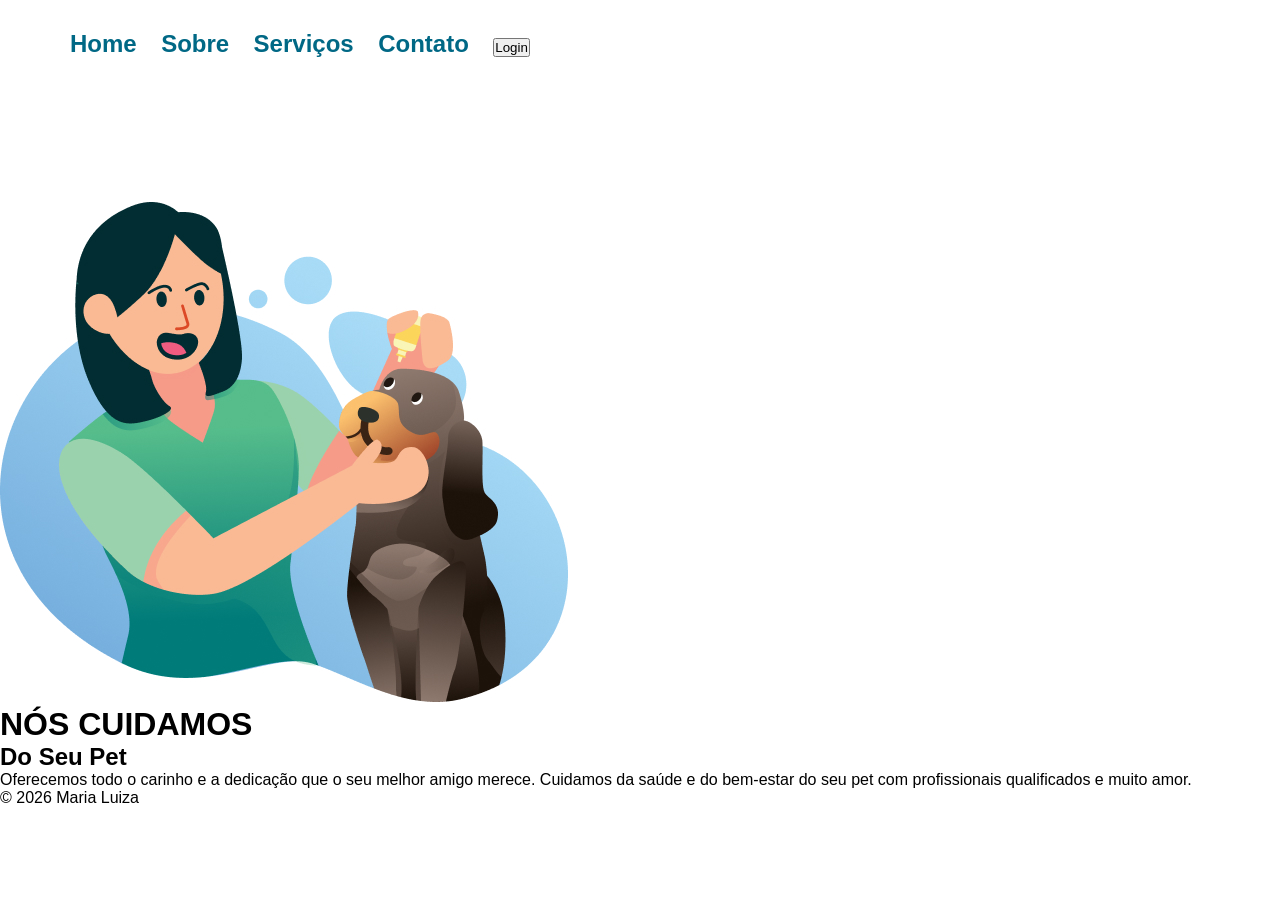
==== index.html @ 30f7d417 "Add files via upload" ====
<!DOCTYPE html>
<html lang="en">

<head>
    <meta charset="UTF-8">
    <meta name="viewport" content="width=device-width, initial-scale=1.0">
    <title>Pet Maria</title>
    <link rel="preconnect" href="https://fonts.googleapis.com">
    <link rel="preconnect" href="https://fonts.gstatic.com" crossorigin>
    <link href="https://fonts.googleapis.com/css2?family=Playwrite+DE+SAS+Guides&display=swap" rel="stylesheet">
    <link rel="stylesheet" href="style.css">
    </head>

<body>
    <header>
        <nav>
            <ul>
                <li><a>Home</a></li>
                <li><a>Sobre</a></li>
                <li><a>Serviços</a></li>
                <li><a>Contato</a></li>
            </ul>
        </nav>
        <button>Login</button>
    </header>
    <main>
        <img src="./img/logo.jpg" alt="logo-pet" class="logo">
        <div class="texto">
            <h1 class="titulo">NÓS CUIDAMOS</h1>
            <h2 class="sub-titulo">Do Seu Pet</h2>
            <p class="paragrafo"> Oferecemos todo o carinho e a dedicação que o seu melhor amigo merece. Cuidamos da
                saúde e
                do bem-estar do seu pet
                com profissionais qualificados e muito amor.
            </p>
        </div>
    </main>
    <footer>
        <p>&copy; 2026 Maria Luiza</p>
    </footer>



    <script scr="app.js"></script>
</body>

</html>
---- style.css ----
*{
 margin: 0;
padding: 0;
box-sizing: border-box;
font-family:'Playwrite Deutschland Schulausgangschrift Guides',sans-serif;
}

li{
    display: inline-block;
}
nav{
    display: inline-block;
}
header{
    margin: 30px 0px 144px 70px
}
a{
    font-weight: 600;
    font-size: 24px;
    line-height: 28px;
    margin: 0 20px 0 0 ;
    cursor: pointer;
    color: #006885;
}
.botao-login{
    width: 130px;
    height: 38px;
border-radius: 20px;
background-color:#00ffff;
border: none;
font-size: 20px;
font-weight: 600px;
color: rgb(62, 70, 70);
transition:opacity 0.2s;
}
.botao-login{
    opacity:0.8
}
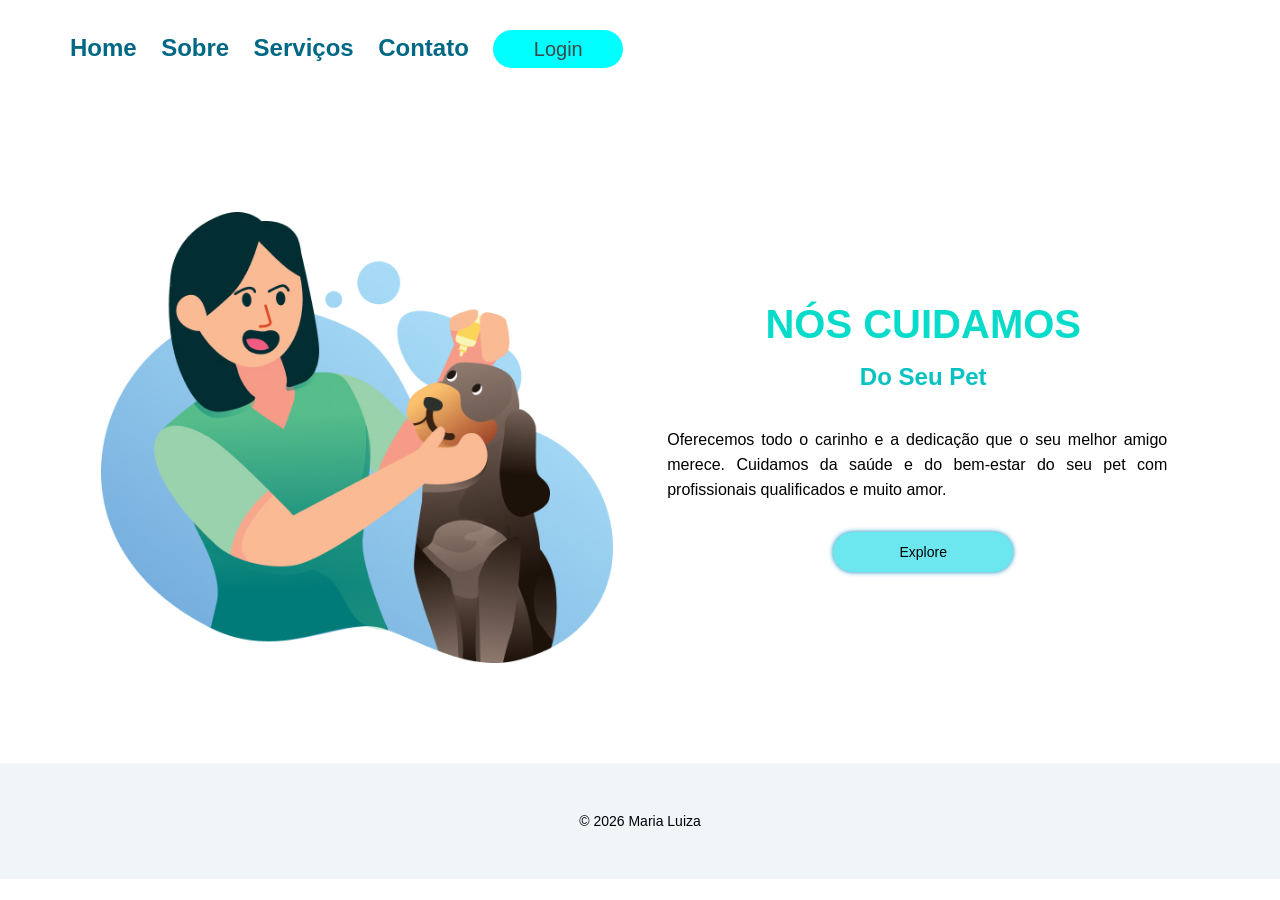
==== commit 3d4bf414: "v4" ====
--- a/index.html
+++ b/index.html
@@ -5,23 +5,25 @@
     <meta charset="UTF-8">
     <meta name="viewport" content="width=device-width, initial-scale=1.0">
     <title>Pet Maria</title>
+    <link rel="stylesheet" href="style.css">
     <link rel="preconnect" href="https://fonts.googleapis.com">
     <link rel="preconnect" href="https://fonts.gstatic.com" crossorigin>
-    <link href="https://fonts.googleapis.com/css2?family=Playwrite+DE+SAS+Guides&display=swap" rel="stylesheet">
-    <link rel="stylesheet" href="style.css">
-    </head>
+    <link
+        href="https://fonts.googleapis.com/css2?family=Playwrite+DE+LA+Guides&family=Playwrite+DE+SAS+Guides&display=swap"
+        rel="stylesheet">
+</head>
 
 <body>
     <header>
         <nav>
             <ul>
-                <li><a>Home</a></li>
-                <li><a>Sobre</a></li>
-                <li><a>Serviços</a></li>
-                <li><a>Contato</a></li>
+                <li><a href="#">Home</a></li>
+                <li><a href="#">Sobre</a></li>
+                <li><a href="#">Serviços</a></li>
+                <li><a href="#">Contato</a></li>
             </ul>
         </nav>
-        <button>Login</button>
+        <button class="botao-login">Login</button>
     </header>
     <main>
         <img src="./img/logo.jpg" alt="logo-pet" class="logo">
@@ -31,8 +33,8 @@
             <p class="paragrafo"> Oferecemos todo o carinho e a dedicação que o seu melhor amigo merece. Cuidamos da
                 saúde e
                 do bem-estar do seu pet
-                com profissionais qualificados e muito amor.
-            </p>
+                com profissionais qualificados e muito amor. </p>
+                <button class="botao-explore">Explore</button>
         </div>
     </main>
     <footer>
--- a/style.css
+++ b/style.css
@@ -20,7 +20,12 @@
     line-height: 28px;
     margin: 0 20px 0 0 ;
     cursor: pointer;
+    transition:opacity 0.2s;
     color: #006885;
+    text-decoration:none;
+}
+a:hover{
+    opacity:0.7;  
 }
 .botao-login{
     width: 130px;
@@ -32,7 +37,98 @@
 font-weight: 600px;
 color: rgb(62, 70, 70);
 transition:opacity 0.2s;
+cursor: pointer;
 }
-.botao-login{
-    opacity:0.8
+.botao-login:hover{
+    opacity:0.7;
+}
+.logo{
+    width:40%;
+    vertical-align: middle;
+}
+.texto{
+    width:40% ;
+    display:inline-block;
+    vertical-align: middle;
+    margin: 0 0 0 50px;
+}
+main{
+    text-align:center;
+}
+.botao-explore{
+    width: 180px;
+    height: 40px;
+    cursor: pointer;
+    background: #6ce7f0;
+    border: none;
+    border-radius: 20px;
+    font-size: 14px;
+    font-weight: 500;
+    box-shadow: 0 0 5px #0483be;
+    transition: opacity 0.3s;
+}
+.botao-explore:hover{
+    opacity: 0.7;
+}
+.titulo{
+    font-size: 40px;
+    font-weight: 900;
+    color: #07dbca;
+}
+.sub-titulo{
+    color: #07c2c2;
+    line-height: 60px;
+
+}
+.paragrafo{
+    font-size: 16px;
+    font-weight: 400;
+    line-height: 25px;
+    color: #000000;
+    text-align: justify;
+    margin: 20px 0 30px 0;
+    max-width: 500px;
+}
+footer{
+    text-align: center;
+    background: #f0f6f8;
+    padding: 50px;
+    font-size: 14px;
+    margin-top: 100px;
+}
+@media (max-width:780px) {
+    header{
+        margin: 30px 0px 144px 0px;
+        text-align: center;
+        width: 100%;
+    }
+    a{
+        font-weight: 500;
+        font-size: 16px;
+        line-height: 28px;
+        margin: 0 5px 0 0 ;
+    
+    }
+    .botao-login {
+        width: 90px;
+        height: 32px;
+        border-radius: 15px;
+        font-size: 16px;
+        font-weight: 500;
+}
+
+.logo {
+    width: 50%;
+    display: block;
+    margin: 0 auto 50px auto;
+}
+
+.texto {
+    width: 80%;
+    text-align: center;
+}
+
+.titulo {
+    font-size: 30px;
+}
 }
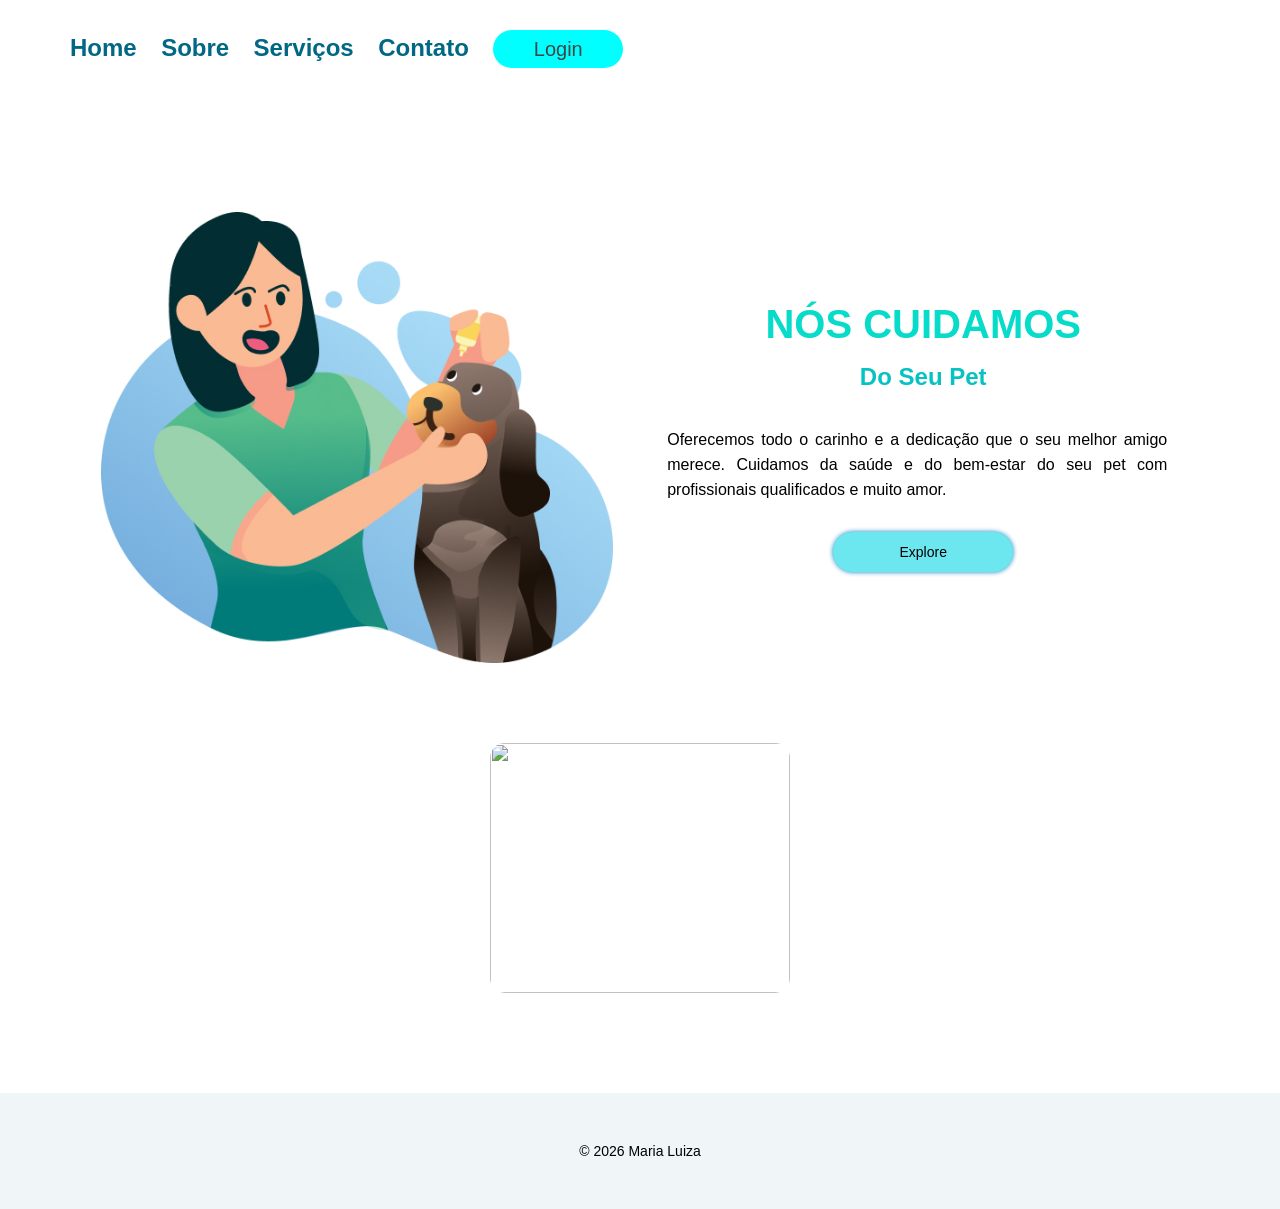
==== commit d598d5db: "Add files via upload" ====
--- a/index.html
+++ b/index.html
@@ -34,16 +34,18 @@
                 saúde e
                 do bem-estar do seu pet
                 com profissionais qualificados e muito amor. </p>
-                <button class="botao-explore">Explore</button>
-        </div>
+                <button class="botao-explore" onclick="imagemApi()">Explore</button>   </div>
+
+                <div>
+                <img src=""  class="img-dog">
+                </div>
     </main>
     <footer>
         <p>&copy; 2026 Maria Luiza</p>
     </footer>
 
 
-
-    <script scr="app.js"></script>
+<script src="app.js"></script>
 </body>
 
 </html>
--- a/style.css
+++ b/style.css
@@ -96,6 +96,14 @@
     font-size: 14px;
     margin-top: 100px;
 }
+.img-dog{
+    display: block;
+    width: 300px;
+    height: 250px;
+    object-fit: cover;
+    margin: 80px auto 0 auto;
+    border-radius: 15px;
+}
 @media (max-width:780px) {
     header{
         margin: 30px 0px 144px 0px;
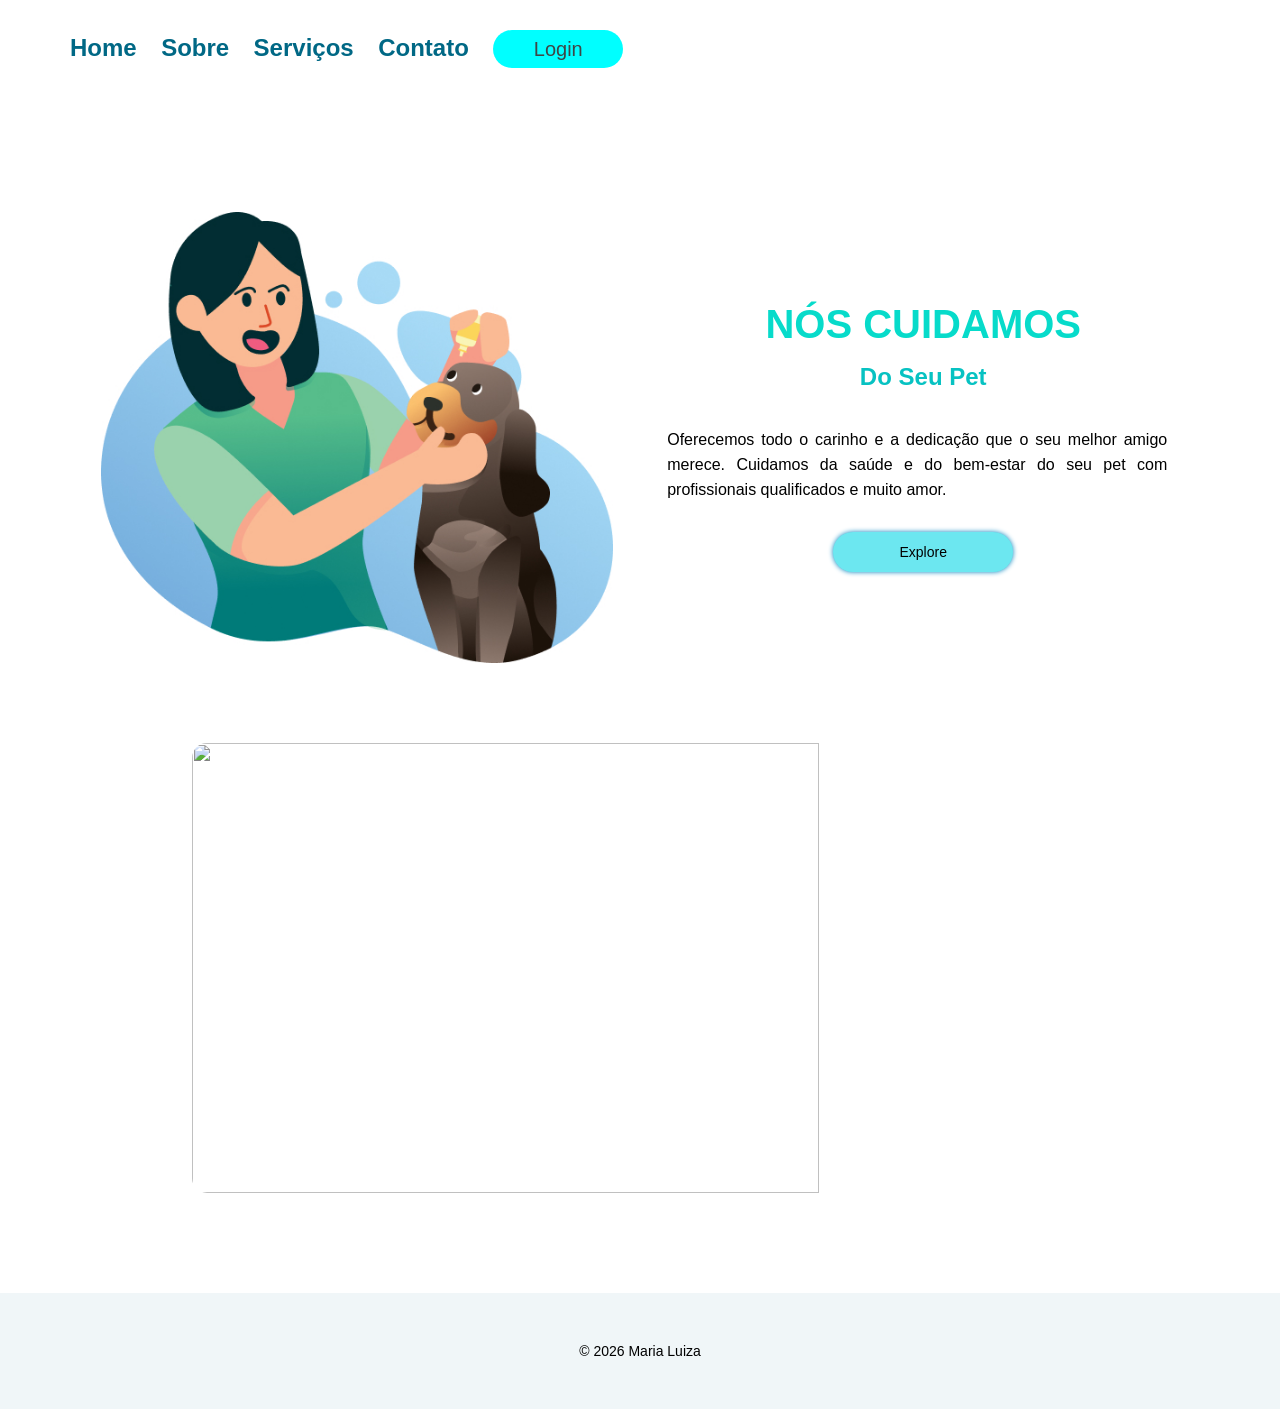
==== commit 9ceafeb4: "v.8" ====
--- a/index.html
+++ b/index.html
@@ -17,10 +17,10 @@
     <header>
         <nav>
             <ul>
-                <li><a href="#">Home</a></li>
-                <li><a href="#">Sobre</a></li>
-                <li><a href="#">Serviços</a></li>
-                <li><a href="#">Contato</a></li>
+                <li><a class="link-menu">Home</a></li>
+                <li><a class="link-menu">Sobre</a></li>
+                <li><a href="servico.html" class="link-menu"> Serviços</a></li>
+                <li><a class="link-menu">Contato</a></li>
             </ul>
         </nav>
         <button class="botao-login">Login</button>
@@ -36,10 +36,11 @@
                 com profissionais qualificados e muito amor. </p>
                 <button class="botao-explore" onclick="imagemApi()">Explore</button>   </div>
 
-                <div>
-                <img src=""  class="img-dog">
-                </div>
+                
     </main>
+    <div class=dog-div>
+        <img src=""  class="img-dog">
+        </div>
     <footer>
         <p>&copy; 2026 Maria Luiza</p>
     </footer>
--- a/style.css
+++ b/style.css
@@ -14,7 +14,7 @@
 header{
     margin: 30px 0px 144px 70px
 }
-a{
+.link-menu{
     font-weight: 600;
     font-size: 24px;
     line-height: 28px;
@@ -24,6 +24,7 @@
     color: #006885;
     text-decoration:none;
 }
+
 a:hover{
     opacity:0.7;  
 }
@@ -98,8 +99,8 @@
 }
 .img-dog{
     display: block;
-    width: 300px;
-    height: 250px;
+    width: 70%;
+    height: 450px;
     object-fit: cover;
     margin: 80px auto 0 auto;
     border-radius: 15px;
@@ -127,8 +128,10 @@
 
 .logo {
     width: 50%;
+    max-width: 400px;
     display: block;
     margin: 0 auto 50px auto;
+    margin: 0 5%;
 }
 
 .texto {
@@ -139,4 +142,8 @@
 .titulo {
     font-size: 30px;
 }
-}+.img-dog{
+    max-width: 350px;
+    height: 200px;
+}
+}
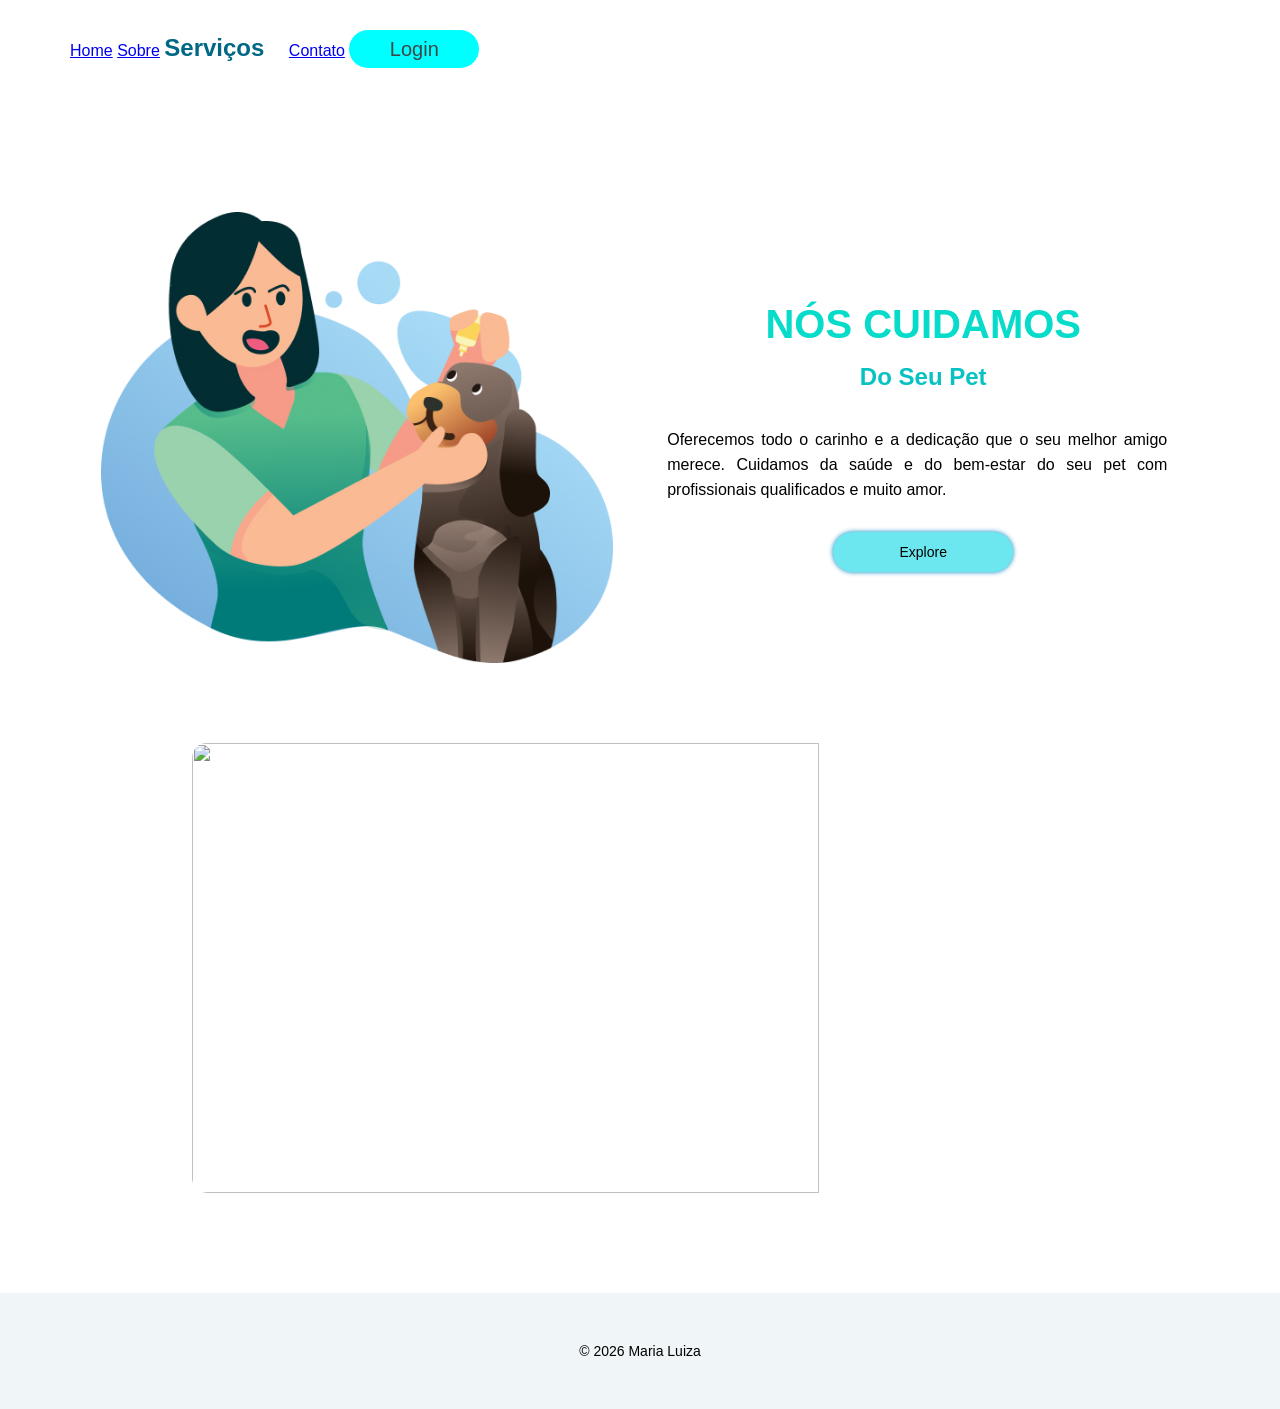
==== commit c4ce412c: "Add files via upload" ====
--- a/index.html
+++ b/index.html
@@ -17,10 +17,10 @@
     <header>
         <nav>
             <ul>
-                <li><a class="link-menu">Home</a></li>
-                <li><a class="link-menu">Sobre</a></li>
-                <li><a href="servico.html" class="link-menu"> Serviços</a></li>
-                <li><a class="link-menu">Contato</a></li>
+                <li><a href="#">Home</a></li>
+                <li><a href="#">Sobre</a></li>
+                <li><a href="serviços" class="link-menu"> Serviços</a></li>
+                <li><a href="#">Contato</a></li>
             </ul>
         </nav>
         <button class="botao-login">Login</button>
--- a/style.css
+++ b/style.css
@@ -1,149 +1,165 @@
 *{
- margin: 0;
-padding: 0;
-box-sizing: border-box;
-font-family:'Playwrite Deutschland Schulausgangschrift Guides',sans-serif;
-}
+    margin: 0;
+   padding: 0;
+   box-sizing: border-box;
+   font-family:'Playwrite Deutschland Schulausgangschrift Guides',sans-serif;
+   }
+   
+   li{
+       display: inline-block;
+   }
+   nav{
+       display: inline-block;
+   }
+   header{
+       margin: 30px 0px 144px 70px
+   }
+   .link-menu{
+       font-weight: 600;
+       font-size: 24px;
+       line-height: 28px;
+       margin: 0 20px 0 0 ;
+       cursor: pointer;
+       transition:opacity 0.2s;
+       color: #006885;
+       text-decoration:none;
+   }
+   
+   a:hover{
+       opacity:0.7;  
+   }
+   .botao-login{
+       width: 130px;
+       height: 38px;
+   border-radius: 20px;
+   background-color:#00ffff;
+   border: none;
+   font-size: 20px;
+   font-weight: 600px;
+   color: rgb(62, 70, 70);
+   transition:opacity 0.2s;
+   cursor: pointer;
+   }
+   .botao-login:hover{
+       opacity:0.7;
+   }
+   .logo{
+       width:40%;
+       vertical-align: middle;
+   }
+   .texto{
+       width:40% ;
+       display:inline-block;
+       vertical-align: middle;
+       margin: 0 0 0 50px;
+   }
+   main{
+       text-align:center;
+   }
+   .botao-explore{
+       width: 180px;
+       height: 40px;
+       cursor: pointer;
+       background: #6ce7f0;
+       border: none;
+       border-radius: 20px;
+       font-size: 14px;
+       font-weight: 500;
+       box-shadow: 0 0 5px #0483be;
+       transition: opacity 0.3s;
+   }
+   .botao-explore:hover{
+       opacity: 0.7;
+   }
+   .titulo{
+       font-size: 40px;
+       font-weight: 900;
+       color: #07dbca;
+   }
+   .sub-titulo{
+       color: #07c2c2;
+       line-height: 60px;
+   
+   }
+   .paragrafo{
+       font-size: 16px;
+       font-weight: 400;
+       line-height: 25px;
+       color: #000000;
+       text-align: justify;
+       margin: 20px 0 30px 0;
+       max-width: 500px;
+   }
+   footer{
+       text-align: center;
+       background: #f0f6f8;
+       padding: 50px;
+       font-size: 14px;
+       margin-top: 100px;
+   }
+   .img-dog{
+       display: block;
+       width: 70%;
+       height: 450px;
+       object-fit: cover;
+       margin: 80px auto 0 auto;
+       border-radius: 15px;
+   }
+   .lista-servicos{
+    width:240px;
+   }
+   .servicos{
 
-li{
-    display: inline-block;
-}
-nav{
-    display: inline-block;
-}
-header{
-    margin: 30px 0px 144px 70px
-}
-.link-menu{
-    font-weight: 600;
-    font-size: 24px;
-    line-height: 28px;
-    margin: 0 20px 0 0 ;
-    cursor: pointer;
-    transition:opacity 0.2s;
-    color: #006885;
-    text-decoration:none;
-}
+   }
+   .h2-servico{
 
-a:hover{
-    opacity:0.7;  
-}
-.botao-login{
-    width: 130px;
-    height: 38px;
-border-radius: 20px;
-background-color:#00ffff;
-border: none;
-font-size: 20px;
-font-weight: 600px;
-color: rgb(62, 70, 70);
-transition:opacity 0.2s;
-cursor: pointer;
-}
-.botao-login:hover{
-    opacity:0.7;
-}
-.logo{
-    width:40%;
-    vertical-align: middle;
-}
-.texto{
-    width:40% ;
-    display:inline-block;
-    vertical-align: middle;
-    margin: 0 0 0 50px;
-}
-main{
-    text-align:center;
-}
-.botao-explore{
-    width: 180px;
-    height: 40px;
-    cursor: pointer;
-    background: #6ce7f0;
-    border: none;
-    border-radius: 20px;
-    font-size: 14px;
-    font-weight: 500;
-    box-shadow: 0 0 5px #0483be;
-    transition: opacity 0.3s;
-}
-.botao-explore:hover{
-    opacity: 0.7;
-}
-.titulo{
-    font-size: 40px;
-    font-weight: 900;
-    color: #07dbca;
-}
-.sub-titulo{
-    color: #07c2c2;
-    line-height: 60px;
-
-}
-.paragrafo{
-    font-size: 16px;
-    font-weight: 400;
-    line-height: 25px;
-    color: #000000;
-    text-align: justify;
-    margin: 20px 0 30px 0;
-    max-width: 500px;
-}
-footer{
-    text-align: center;
-    background: #f0f6f8;
-    padding: 50px;
-    font-size: 14px;
-    margin-top: 100px;
-}
-.img-dog{
-    display: block;
-    width: 70%;
-    height: 450px;
-    object-fit: cover;
-    margin: 80px auto 0 auto;
-    border-radius: 15px;
-}
-@media (max-width:780px) {
-    header{
-        margin: 30px 0px 144px 0px;
-        text-align: center;
-        width: 100%;
-    }
-    a{
-        font-weight: 500;
-        font-size: 16px;
-        line-height: 28px;
-        margin: 0 5px 0 0 ;
+   }
+   .prco{
     
-    }
-    .botao-login {
-        width: 90px;
-        height: 32px;
-        border-radius: 15px;
-        font-size: 16px;
-        font-weight: 500;
-}
-
-.logo {
-    width: 50%;
-    max-width: 400px;
-    display: block;
-    margin: 0 auto 50px auto;
-    margin: 0 5%;
-}
-
-.texto {
-    width: 80%;
-    text-align: center;
-}
-
-.titulo {
-    font-size: 30px;
-}
-.img-dog{
-    max-width: 350px;
-    height: 200px;
-}
-}
+   }
+   .img-card{
+    width:100%;
+   }
+   @media (max-width:780px) {
+       header{
+           margin: 30px 0px 144px 0px;
+           text-align: center;
+           width: 100%;
+       }
+       a{
+           font-weight: 500;
+           font-size: 16px;
+           line-height: 28px;
+           margin: 0 5px 0 0 ;
+       
+       }
+       .botao-login {
+           width: 90px;
+           height: 32px;
+           border-radius: 15px;
+           font-size: 16px;
+           font-weight: 500;
+   }
+   
+   .logo {
+       width: 50%;
+       max-width: 400px;
+       display: block;
+       margin: 0 auto 50px auto;
+       margin: 0 5%;
+   }
+   
+   .texto {
+       width: 80%;
+       text-align: center;
+   }
+   
+   .titulo {
+       font-size: 30px;
+   }
+   .img-dog{
+       max-width: 350px;
+       height: 200px;
+   }
+   }
+   
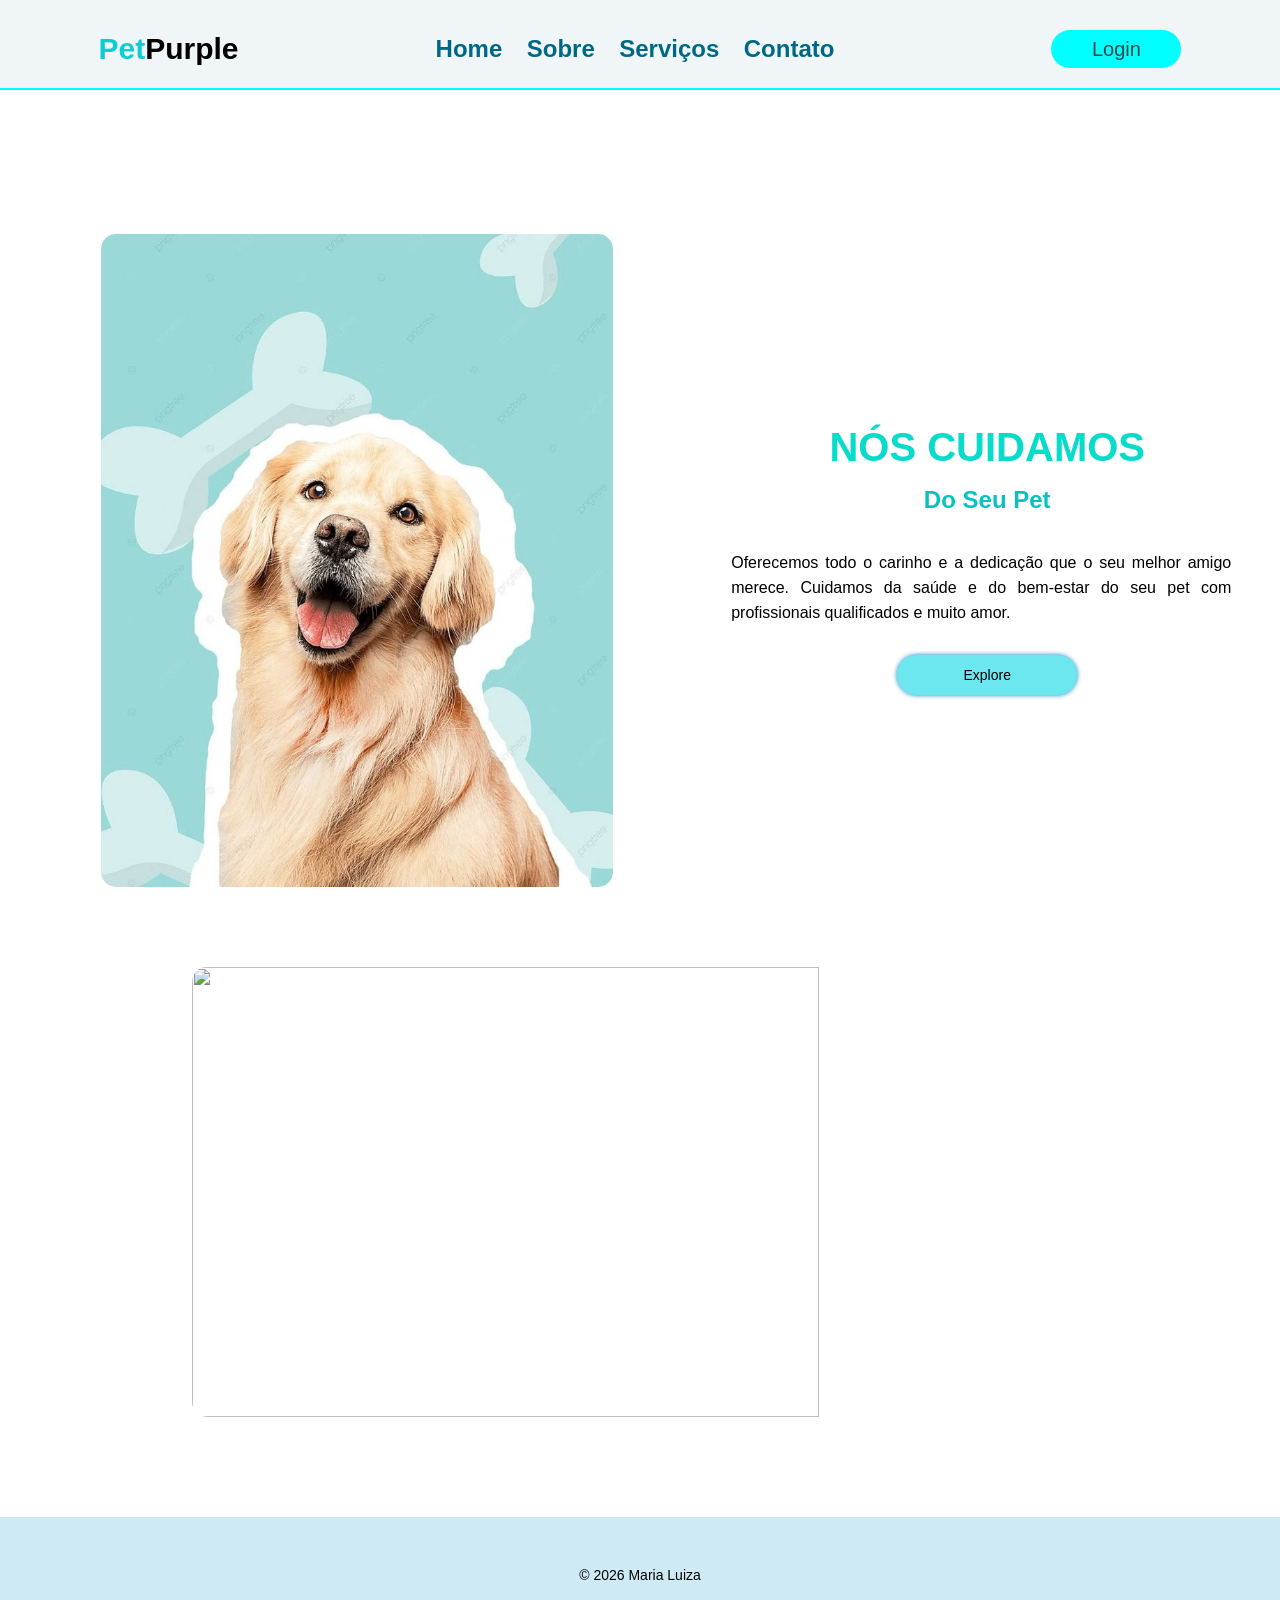
==== commit 816791d6: "Add files via upload versão final." ====
--- a/index.html
+++ b/index.html
@@ -15,18 +15,19 @@
 
 <body>
     <header>
+        <div class="nome"><span class="n1">Pet</span><span class="n2">Purple</span></div>
         <nav>
             <ul>
-                <li><a href="#">Home</a></li>
-                <li><a href="#">Sobre</a></li>
-                <li><a href="serviços" class="link-menu"> Serviços</a></li>
-                <li><a href="#">Contato</a></li>
+                <li><a class="link-menu">Home</a></li>
+                <li><a class="link-menu">Sobre</a></li>
+                <li><a href="servico.html" class="link-menu"> Serviços</a></li>
+                <li><a class="link-menu">Contato</a></li>
             </ul>
         </nav>
         <button class="botao-login">Login</button>
     </header>
     <main>
-        <img src="./img/logo.jpg" alt="logo-pet" class="logo">
+        <img src="img/golden.jpg" alt="logo-pet" class="logo">
         <div class="texto">
             <h1 class="titulo">NÓS CUIDAMOS</h1>
             <h2 class="sub-titulo">Do Seu Pet</h2>
--- a/style.css
+++ b/style.css
@@ -12,7 +12,23 @@
        display: inline-block;
    }
    header{
-       margin: 30px 0px 144px 70px
+       margin: 0px 0px 144px 0px;
+       background-color: #f0f6f8;
+       padding: 30px 0 20px 0;
+       border-bottom:2px solid #00ffff;
+       display: flex;
+       align-items: center;
+justify-content: space-around;
+   }
+   .nome{
+font-size: 30px;
+font-weight: 700;
+   }
+   .n1{
+    color: #0aced4;
+   }
+   .n2{
+    color: #000000;
    }
    .link-menu{
        font-weight: 600;
@@ -46,6 +62,11 @@
    .logo{
        width:40%;
        vertical-align: middle;
+       display:inline-block;
+       vertical-align: middle;
+       margin: 0 5%;
+       border-radius: 15px;
+    
    }
    .texto{
        width:40% ;
@@ -92,7 +113,7 @@
    }
    footer{
        text-align: center;
-       background: #f0f6f8;
+       background: #ceebf5;
        padding: 50px;
        font-size: 14px;
        margin-top: 100px;
@@ -106,23 +127,36 @@
        border-radius: 15px;
    }
    .lista-servicos{
-    width:240px;
+    width:200px;
+    display:block;
+    text-decoration: none;
+    color: #001483; 
+    border: 2px solid;
+    margin: 0 20px;
+    padding: 20px 0 ;
+    border-radius: 15px;
+    transition:box-shadow 0.2px, transform 0.2 ;
+   }
+   .lista-servicos:hover{
+   box-shadow: 0px 0px 15px rgba(39, 9, 207, 0.2);  
+  
+    transform: translateY(-2px);
    }
    .servicos{
-
+padding: 10px 0 100px 0;
    }
    .h2-servico{
-
-   }
-   .prco{
+font-weight: 500;
+   }
+   .preco{
     
    }
    .img-card{
-    width:100%;
+    width:80%;
    }
    @media (max-width:780px) {
        header{
-           margin: 30px 0px 144px 0px;
+           margin: 0px 0px 44px 0px;
            text-align: center;
            width: 100%;
        }
@@ -133,6 +167,17 @@
            margin: 0 5px 0 0 ;
        
        }
+
+       .link-menu{
+        font-weight: 600;
+        font-size: 18px;
+        line-height: 28px;
+        margin: 0 10px 0 0 ;
+        cursor: pointer;
+        transition:opacity 0.2s;
+        color: #006885;
+        text-decoration:none;
+    }
        .botao-login {
            width: 90px;
            height: 32px;
@@ -140,16 +185,20 @@
            font-size: 16px;
            font-weight: 500;
    }
-   
+   .nome{
+    display: none;
+   }
    .logo {
        width: 50%;
        max-width: 400px;
-       display: block;
+    
+       text-align: center;
        margin: 0 auto 50px auto;
        margin: 0 5%;
    }
    
    .texto {
+        margin: 20px 0 0 0;
        width: 80%;
        text-align: center;
    }
@@ -162,4 +211,13 @@
        height: 200px;
    }
    }
-   +.h2-servico{
+font-weight: 400;
+font-size:22px;
+}
+ .lista-servicos{
+    width:200px;
+    margin: 17px 10px;
+    padding: 16px 0 ;
+
+   }
